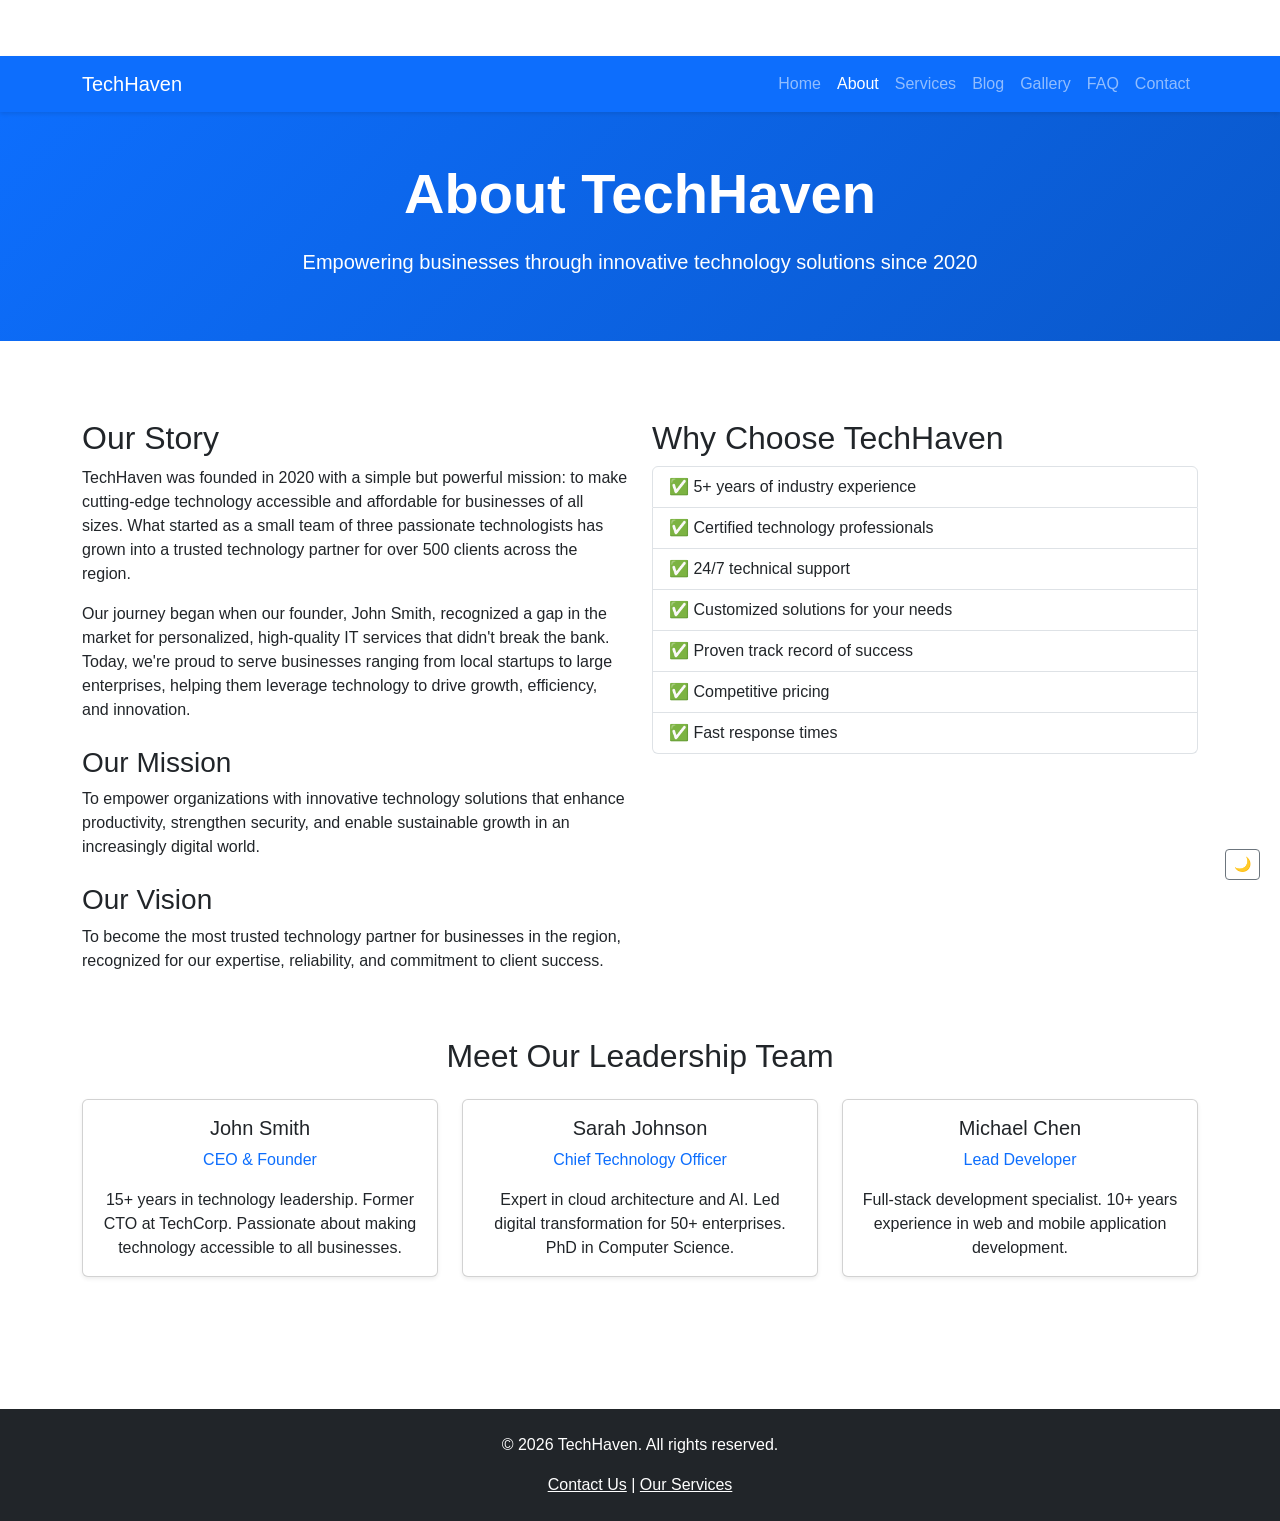
==== about.html @ 3501ffb4 "Add about.html page with company story, mission, and leadership team" ====
<!DOCTYPE html>
<html lang="en">
<head>
    <meta charset="UTF-8" />
    <meta name="viewport" content="width=device-width, initial-scale=1.0" />
    <title>TechHaven - About Us</title>
    <!-- Bootstrap 5 CSS -->
    <link href="https://cdn.jsdelivr.net/npm/bootstrap@5.3.0-alpha1/dist/css/bootstrap.min.css" rel="stylesheet" />
    <!-- Custom CSS -->
    <link rel="stylesheet" href="css/style.css" />
</head>
<body>
    <!-- Navigation -->
    <nav class="navbar navbar-expand-lg navbar-dark bg-primary">
        <div class="container">
            <a class="navbar-brand" href="index.html">TechHaven</a>
            <button class="navbar-toggler" type="button" data-bs-toggle="collapse" data-bs-target="#navbarNav">
                <span class="navbar-toggler-icon"></span>
            </button>
            <div class="collapse navbar-collapse" id="navbarNav">
                <ul class="navbar-nav ms-auto">
                    <li class="nav-item"><a class="nav-link" href="index.html">Home</a></li>
                    <li class="nav-item"><a class="nav-link active" href="about.html">About</a></li>
                    <li class="nav-item"><a class="nav-link" href="services.html">Services</a></li>
                    <li class="nav-item"><a class="nav-link" href="blog.html">Blog</a></li>
                    <li class="nav-item"><a class="nav-link" href="gallery.html">Gallery</a></li>
                    <li class="nav-item"><a class="nav-link" href="faq.html">FAQ</a></li>
                    <li class="nav-item"><a class="nav-link" href="contact.html">Contact</a></li>
                </ul>
            </div>
        </div>
    </nav>

    <!-- About Header -->
    <header class="hero bg-primary text-white text-center py-5">
        <div class="container">
            <h1 class="display-4">About TechHaven</h1>
            <p class="lead">Empowering businesses through innovative technology solutions since 2020</p>
        </div>
    </header>

    <!-- About Content -->
    <section class="py-5">
        <div class="container">
            <div class="row">
                <div class="col-lg-6">
                    <h2>Our Story</h2>
                    <p>TechHaven was founded in 2020 with a simple but powerful mission: to make cutting-edge technology accessible and affordable for businesses of all sizes. What started as a small team of three passionate technologists has grown into a trusted technology partner for over 500 clients across the region.</p>
                    <p>Our journey began when our founder, John Smith, recognized a gap in the market for personalized, high-quality IT services that didn't break the bank. Today, we're proud to serve businesses ranging from local startups to large enterprises, helping them leverage technology to drive growth, efficiency, and innovation.</p>
                    
                    <h3 class="mt-4">Our Mission</h3>
                    <p>To empower organizations with innovative technology solutions that enhance productivity, strengthen security, and enable sustainable growth in an increasingly digital world.</p>
                    
                    <h3 class="mt-4">Our Vision</h3>
                    <p>To become the most trusted technology partner for businesses in the region, recognized for our expertise, reliability, and commitment to client success.</p>
                </div>
                <div class="col-lg-6">
                    <h2>Why Choose TechHaven</h2>
                    <ul class="list-group">
                        <li class="list-group-item">✅ 5+ years of industry experience</li>
                        <li class="list-group-item">✅ Certified technology professionals</li>
                        <li class="list-group-item">✅ 24/7 technical support</li>
                        <li class="list-group-item">✅ Customized solutions for your needs</li>
                        <li class="list-group-item">✅ Proven track record of success</li>
                        <li class="list-group-item">✅ Competitive pricing</li>
                        <li class="list-group-item">✅ Fast response times</li>
                    </ul>
                </div>
            </div>

            <!-- Team Section -->
            <h2 class="text-center mt-5 mb-4">Meet Our Leadership Team</h2>
            <div class="row">
                <div class="col-md-4 text-center mb-4">
                    <div class="card shadow-sm">
                        <div class="card-body">
                            <h5 class="card-title">John Smith</h5>
                            <p class="card-text text-primary">CEO &amp; Founder</p>
                            <p class="card-text">15+ years in technology leadership. Former CTO at TechCorp. Passionate about making technology accessible to all businesses.</p>
                        </div>
                    </div>
                </div>
                <div class="col-md-4 text-center mb-4">
                    <div class="card shadow-sm">
                        <div class="card-body">
                            <h5 class="card-title">Sarah Johnson</h5>
                            <p class="card-text text-primary">Chief Technology Officer</p>
                            <p class="card-text">Expert in cloud architecture and AI. Led digital transformation for 50+ enterprises. PhD in Computer Science.</p>
                        </div>
                    </div>
                </div>
                <div class="col-md-4 text-center mb-4">
                    <div class="card shadow-sm">
                        <div class="card-body">
                            <h5 class="card-title">Michael Chen</h5>
                            <p class="card-text text-primary">Lead Developer</p>
                            <p class="card-text">Full-stack development specialist. 10+ years experience in web and mobile application development.</p>
                        </div>
                    </div>
                </div>
            </div>
        </div>
    </section>

    <!-- Footer -->
    <footer class="bg-dark text-white py-4">
        <div class="container text-center">
            <p>&copy; 2026 TechHaven. All rights reserved.</p>
            <a href="contact.html" class="text-white">Contact Us</a> | 
            <a href="services.html" class="text-white">Our Services</a>
        </div>
    </footer>

    <!-- Bootstrap 5 JavaScript -->
    <script src="https://cdn.jsdelivr.net/npm/bootstrap@5.3.0-alpha1/dist/js/bootstrap.bundle.min.js"></script>
    <script src="js/script.js"></script>
</body>
</html>
---- css/style.css ----
/* Color Scheme */
:root {
    --primary-color: #0d6efd;
    --secondary-color: #6c757d;
    --dark-color: #212529;
    --light-color: #f8f9fa;
}

/* Global Styles */
body {
    font-family: 'Segoe UI', Tahoma, Geneva, Verdana, sans-serif;
    padding-top: 56px; /* Space for fixed navbar */
}

/* Navigation */
.navbar {
    box-shadow: 0 2px 4px rgba(0,0,0,0.1);
}

/* Hero Section */
.hero {
    background: linear-gradient(135deg, var(--primary-color), #0a58ca);
    padding: 100px 0;
    margin-bottom: 30px;
}

.hero h1 {
    font-weight: 700;
    margin-bottom: 20px;
}

/* Responsive Adjustments */
@media (max-width: 768px) {
    .hero {
        padding: 60px 0;
    }
    
    .hero h1 {
        font-size: 2rem;
    }
}

/* Footer */
footer {
    margin-top: 60px;
}
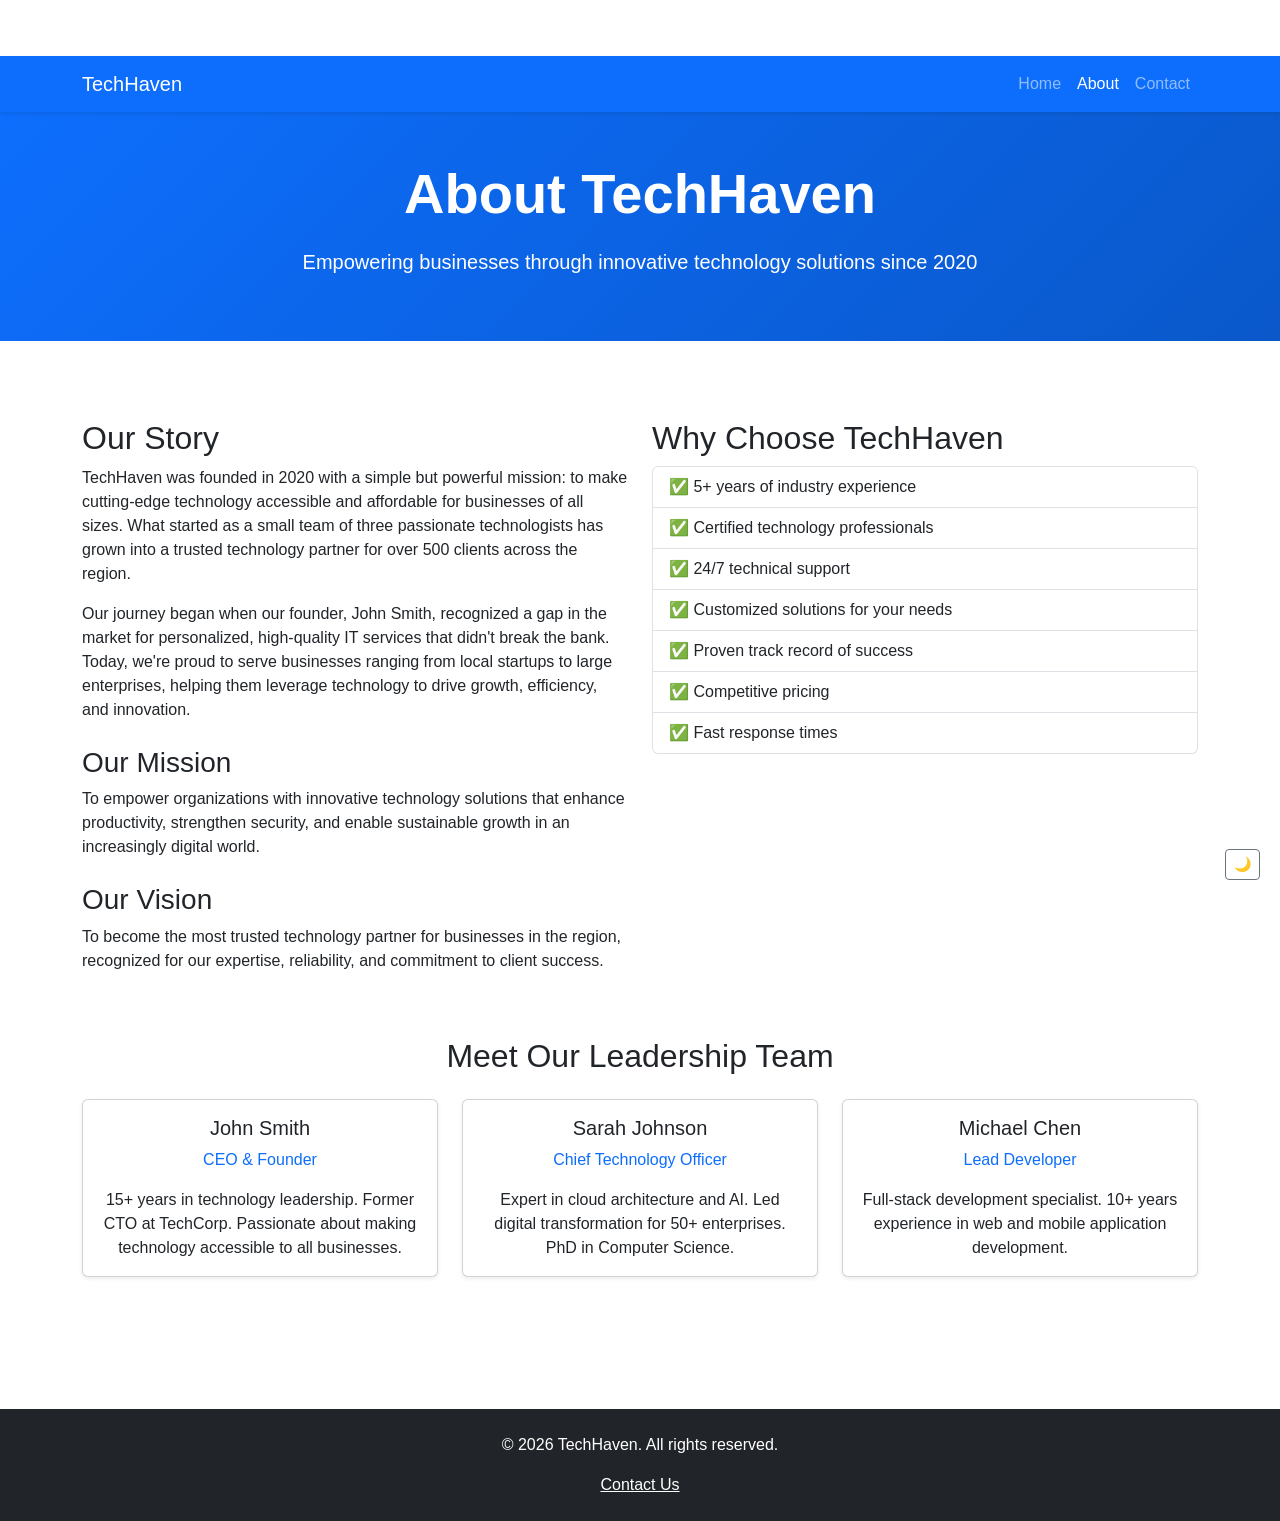
==== commit e2b4b156: "Simplify about page navigation and footer" ====
--- a/about.html
+++ b/about.html
@@ -21,10 +21,6 @@
                 <ul class="navbar-nav ms-auto">
                     <li class="nav-item"><a class="nav-link" href="index.html">Home</a></li>
                     <li class="nav-item"><a class="nav-link active" href="about.html">About</a></li>
-                    <li class="nav-item"><a class="nav-link" href="services.html">Services</a></li>
-                    <li class="nav-item"><a class="nav-link" href="blog.html">Blog</a></li>
-                    <li class="nav-item"><a class="nav-link" href="gallery.html">Gallery</a></li>
-                    <li class="nav-item"><a class="nav-link" href="faq.html">FAQ</a></li>
                     <li class="nav-item"><a class="nav-link" href="contact.html">Contact</a></li>
                 </ul>
             </div>
@@ -106,8 +102,7 @@
     <footer class="bg-dark text-white py-4">
         <div class="container text-center">
             <p>&copy; 2026 TechHaven. All rights reserved.</p>
-            <a href="contact.html" class="text-white">Contact Us</a> | 
-            <a href="services.html" class="text-white">Our Services</a>
+            <a href="contact.html" class="text-white">Contact Us</a> 
         </div>
     </footer>
 
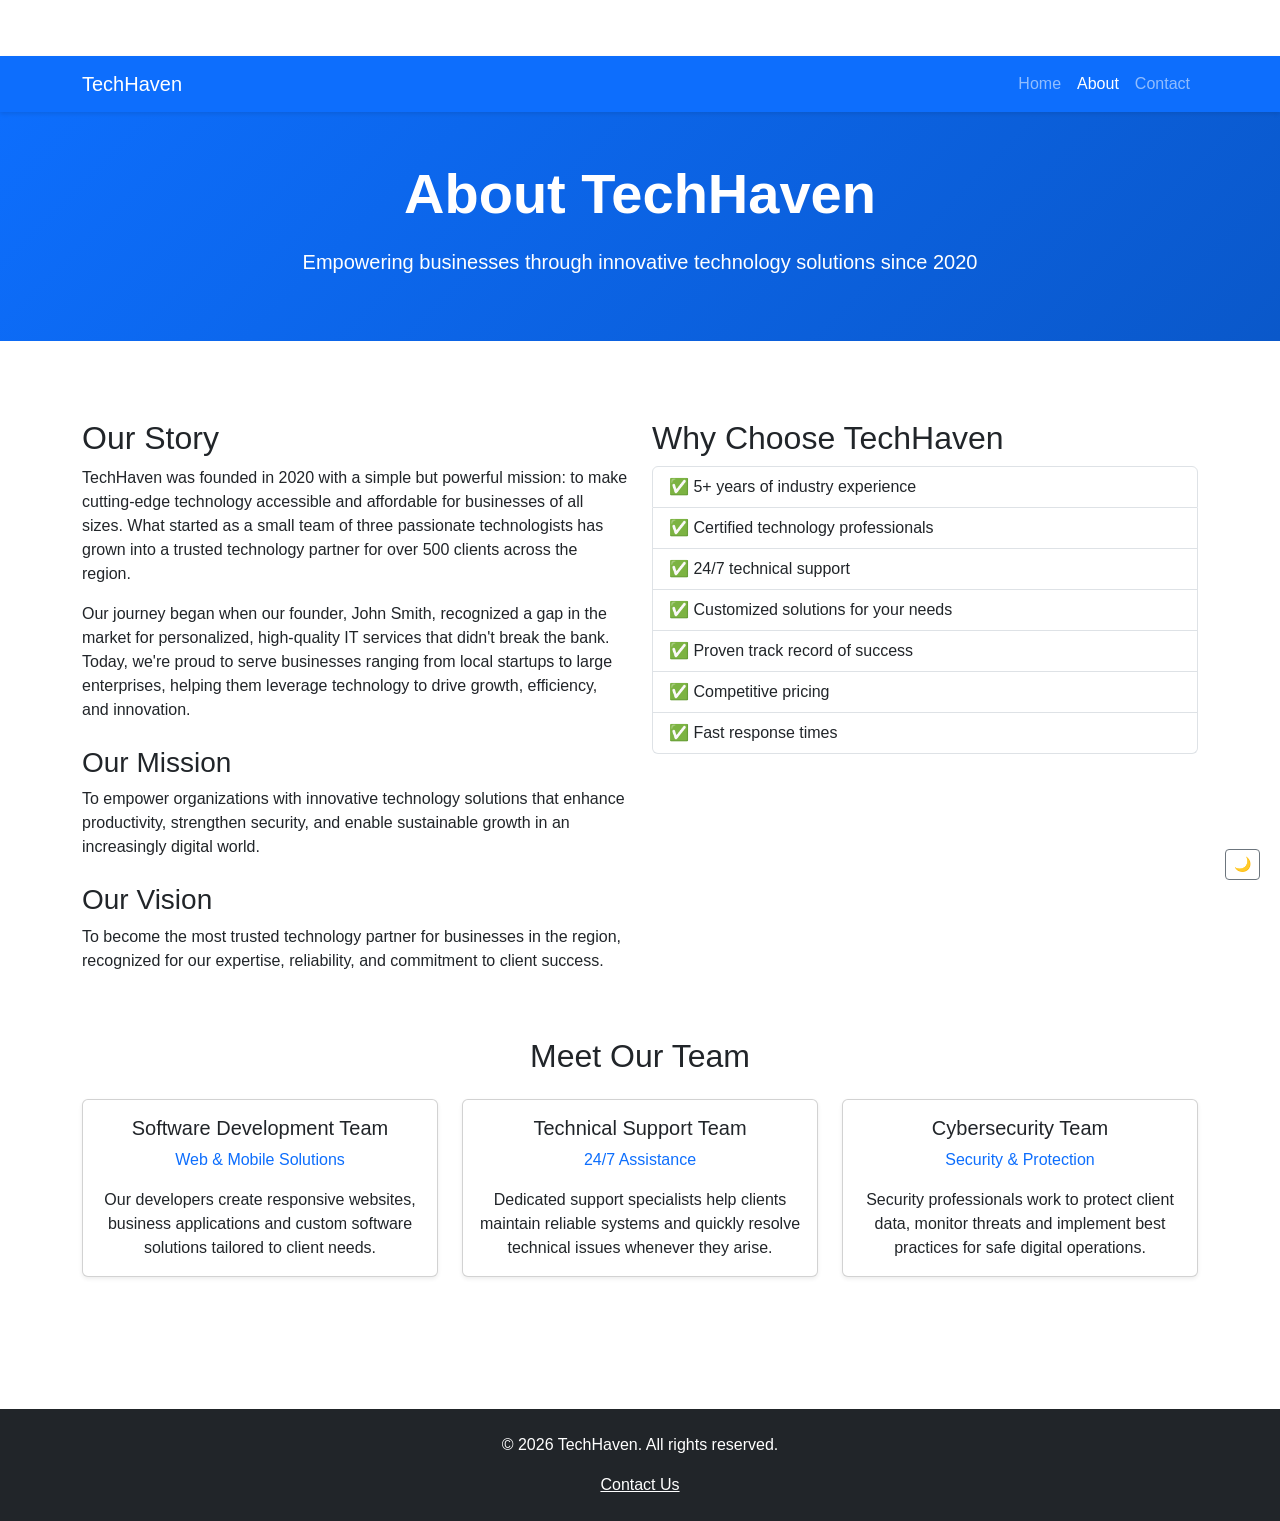
==== commit 3df1135d: "Improve About page content and team section" ====
--- a/about.html
+++ b/about.html
@@ -65,32 +65,32 @@
             </div>
 
             <!-- Team Section -->
-            <h2 class="text-center mt-5 mb-4">Meet Our Leadership Team</h2>
+            <h2 class="text-center mt-5 mb-4">Meet Our Team</h2>
             <div class="row">
                 <div class="col-md-4 text-center mb-4">
                     <div class="card shadow-sm">
                         <div class="card-body">
-                            <h5 class="card-title">John Smith</h5>
-                            <p class="card-text text-primary">CEO &amp; Founder</p>
-                            <p class="card-text">15+ years in technology leadership. Former CTO at TechCorp. Passionate about making technology accessible to all businesses.</p>
+                            <h5 class="card-title">Software Development Team</h5>
+                            <p class="card-text text-primary">Web & Mobile Solutions</p>
+                            <p class="card-text">Our developers create responsive websites, business applications and custom software solutions tailored to client needs.</p>
                         </div>
                     </div>
                 </div>
                 <div class="col-md-4 text-center mb-4">
                     <div class="card shadow-sm">
                         <div class="card-body">
-                            <h5 class="card-title">Sarah Johnson</h5>
-                            <p class="card-text text-primary">Chief Technology Officer</p>
-                            <p class="card-text">Expert in cloud architecture and AI. Led digital transformation for 50+ enterprises. PhD in Computer Science.</p>
+                            <h5 class="card-title">Technical Support Team</h5>
+                            <p class="card-text text-primary">24/7 Assistance</p>
+                            <p class="card-text">Dedicated support specialists help clients maintain reliable systems and quickly resolve technical issues whenever they arise.</p>
                         </div>
                     </div>
                 </div>
                 <div class="col-md-4 text-center mb-4">
                     <div class="card shadow-sm">
                         <div class="card-body">
-                            <h5 class="card-title">Michael Chen</h5>
-                            <p class="card-text text-primary">Lead Developer</p>
-                            <p class="card-text">Full-stack development specialist. 10+ years experience in web and mobile application development.</p>
+                            <h5 class="card-title">Cybersecurity Team</h5>
+                            <p class="card-text text-primary">Security & Protection</p>
+                            <p class="card-text"> Security professionals work to protect client data, monitor threats and implement best practices for safe digital operations.</p>
                         </div>
                     </div>
                 </div>
--- a/css/style.css
+++ b/css/style.css
@@ -43,4 +43,13 @@
 /* Footer */
 footer {
     margin-top: 60px;
+}
+
+/* Team Cards */
+.card {
+    transition: transform 0.3s ease;
+}
+
+.card:hover {
+    transform: translateY(-5px);
 }
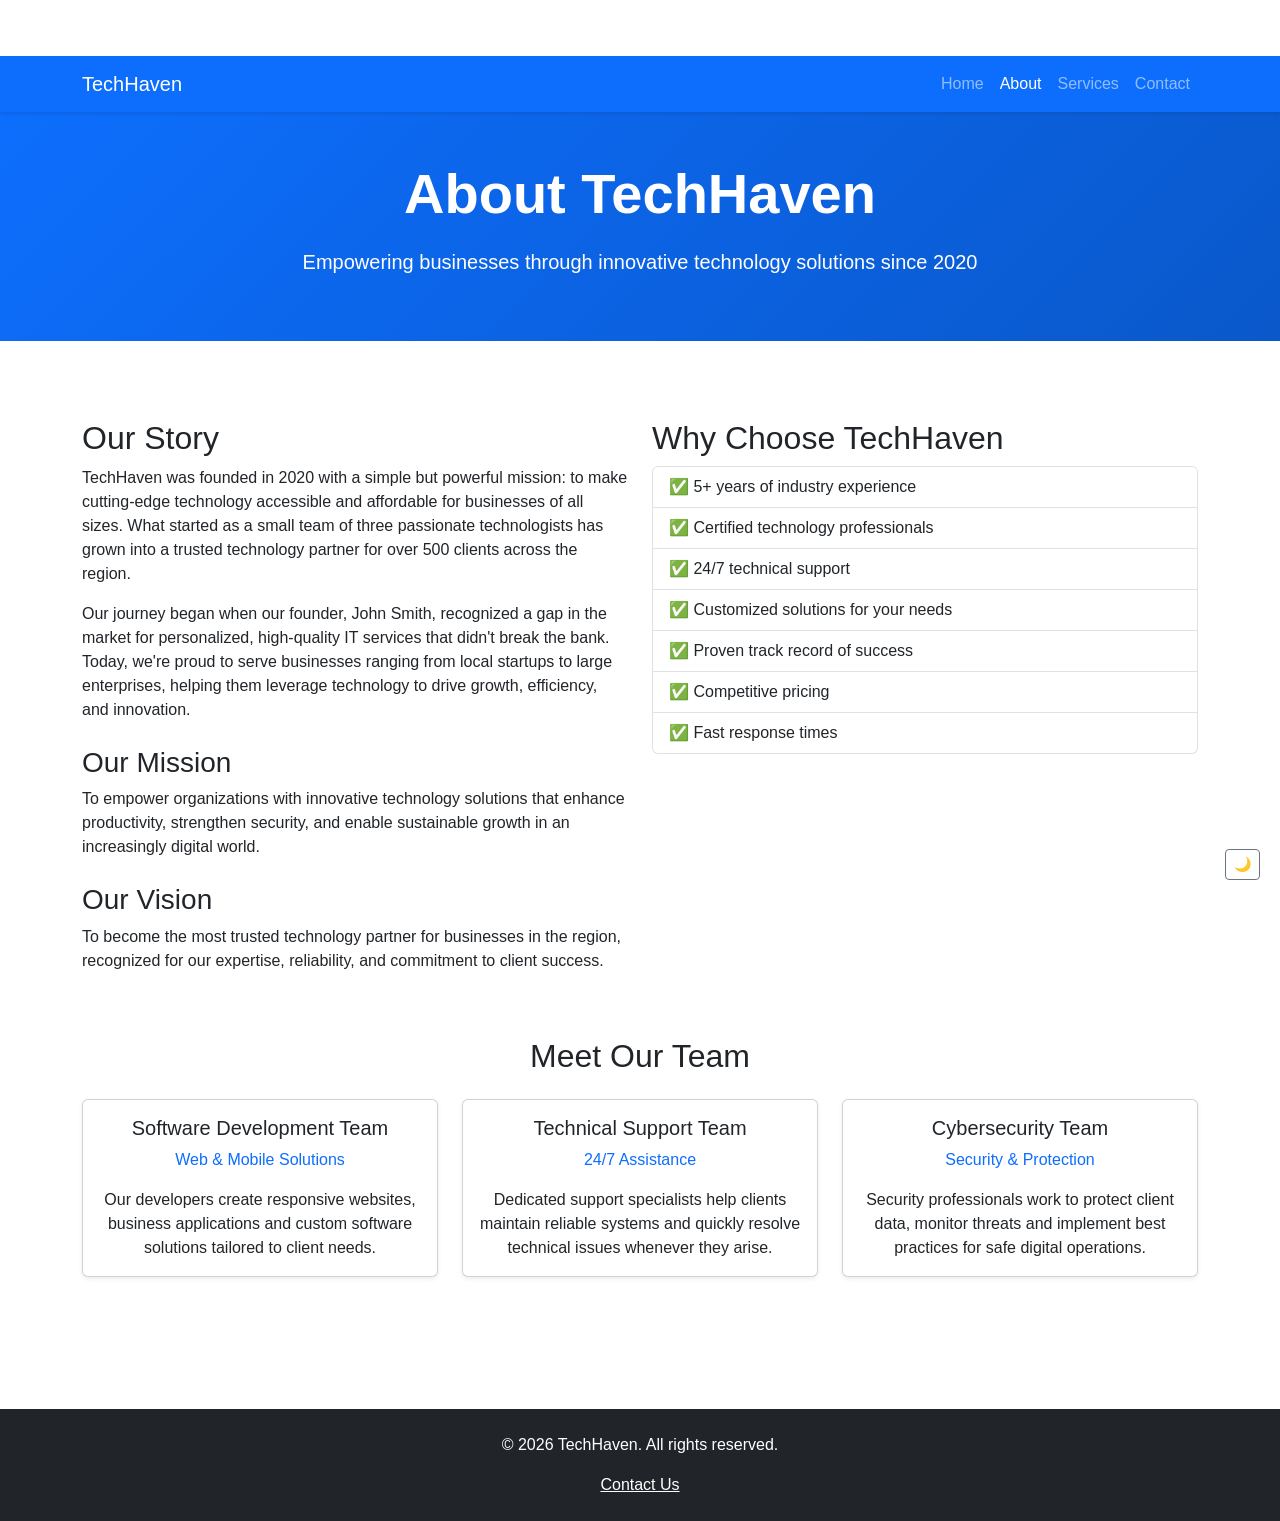
==== commit bc1eda63: "Add services page to navigation" ====
--- a/about.html
+++ b/about.html
@@ -21,6 +21,7 @@
                 <ul class="navbar-nav ms-auto">
                     <li class="nav-item"><a class="nav-link" href="index.html">Home</a></li>
                     <li class="nav-item"><a class="nav-link active" href="about.html">About</a></li>
+                    <li class="nav-item"><a class="nav-link" href="services.html">Services</a></li>
                     <li class="nav-item"><a class="nav-link" href="contact.html">Contact</a></li>
                 </ul>
             </div>
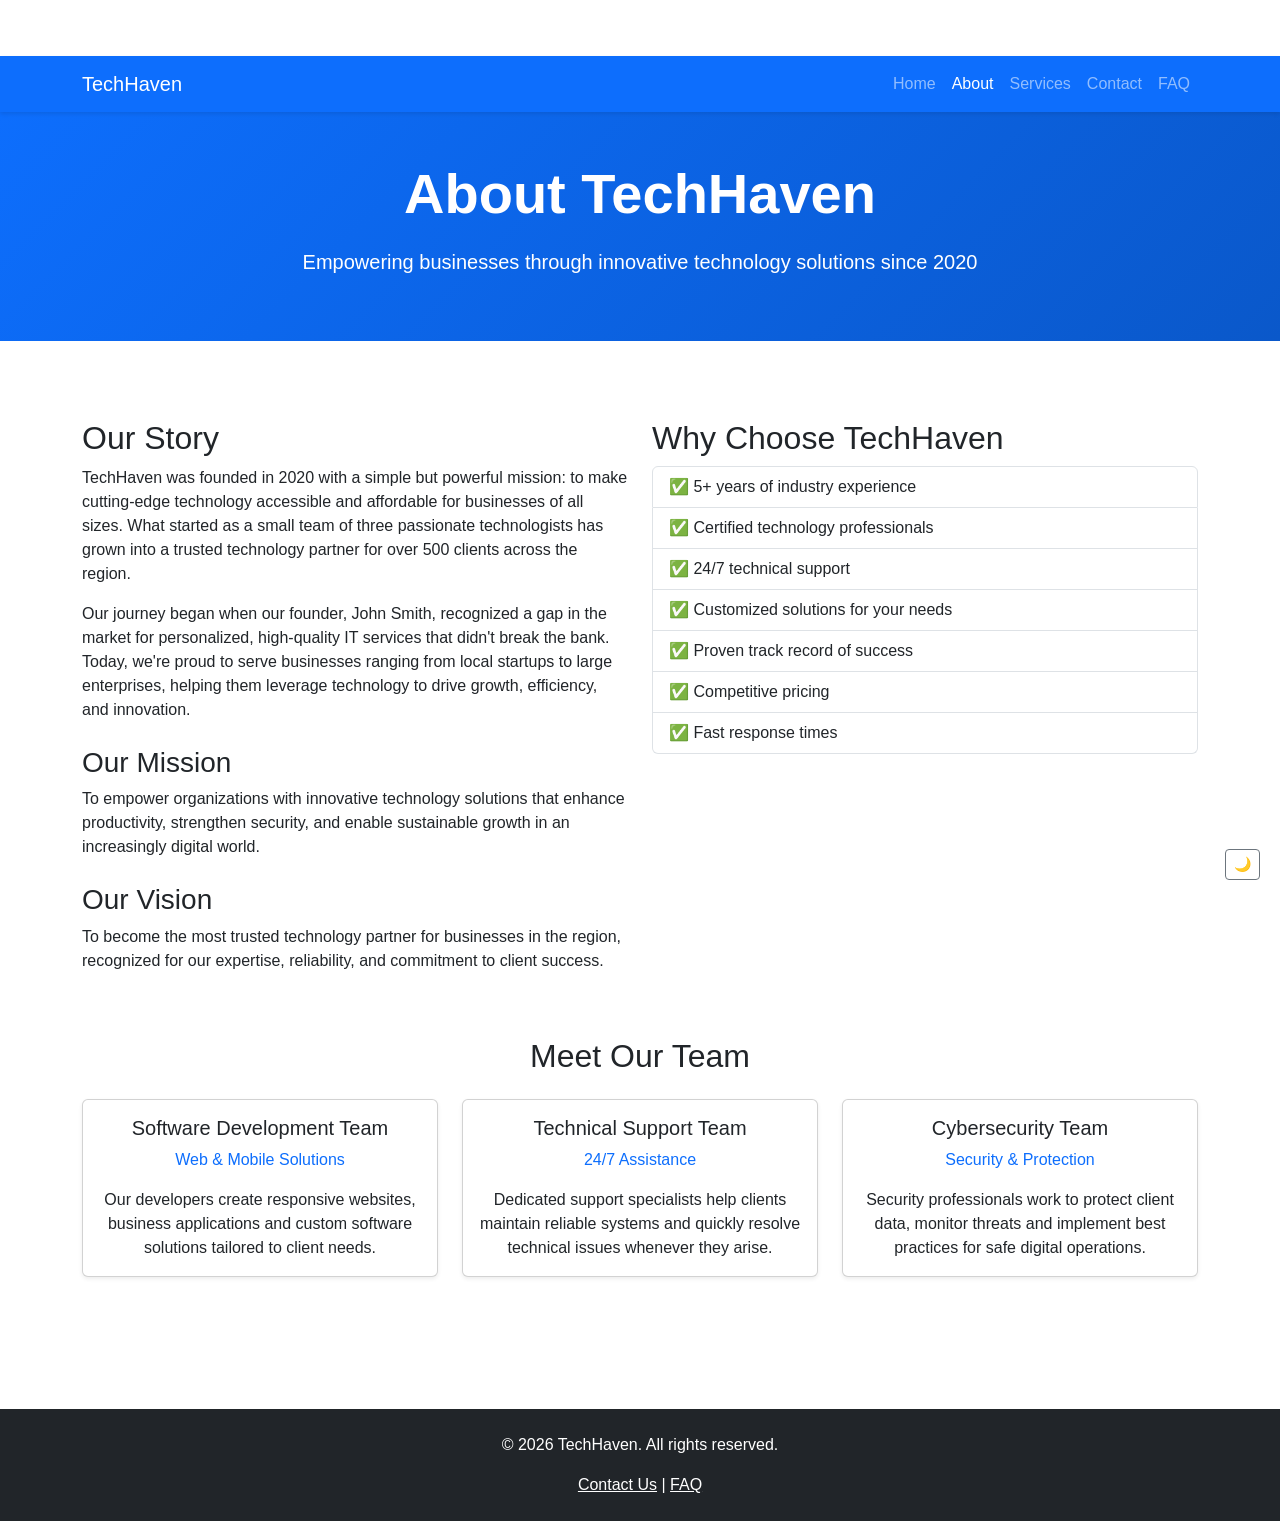
==== commit 681749c1: "Add FAQ page to website navigation" ====
--- a/about.html
+++ b/about.html
@@ -23,6 +23,7 @@
                     <li class="nav-item"><a class="nav-link active" href="about.html">About</a></li>
                     <li class="nav-item"><a class="nav-link" href="services.html">Services</a></li>
                     <li class="nav-item"><a class="nav-link" href="contact.html">Contact</a></li>
+                    <li class="nav-item"><a class="nav-link" href="faq.html">FAQ</a></li>
                 </ul>
             </div>
         </div>
@@ -103,7 +104,8 @@
     <footer class="bg-dark text-white py-4">
         <div class="container text-center">
             <p>&copy; 2026 TechHaven. All rights reserved.</p>
-            <a href="contact.html" class="text-white">Contact Us</a> 
+            <a href="contact.html" class="text-white">Contact Us</a> |
+            <a href="faq.html" class="text-white">FAQ</a>
         </div>
     </footer>
 
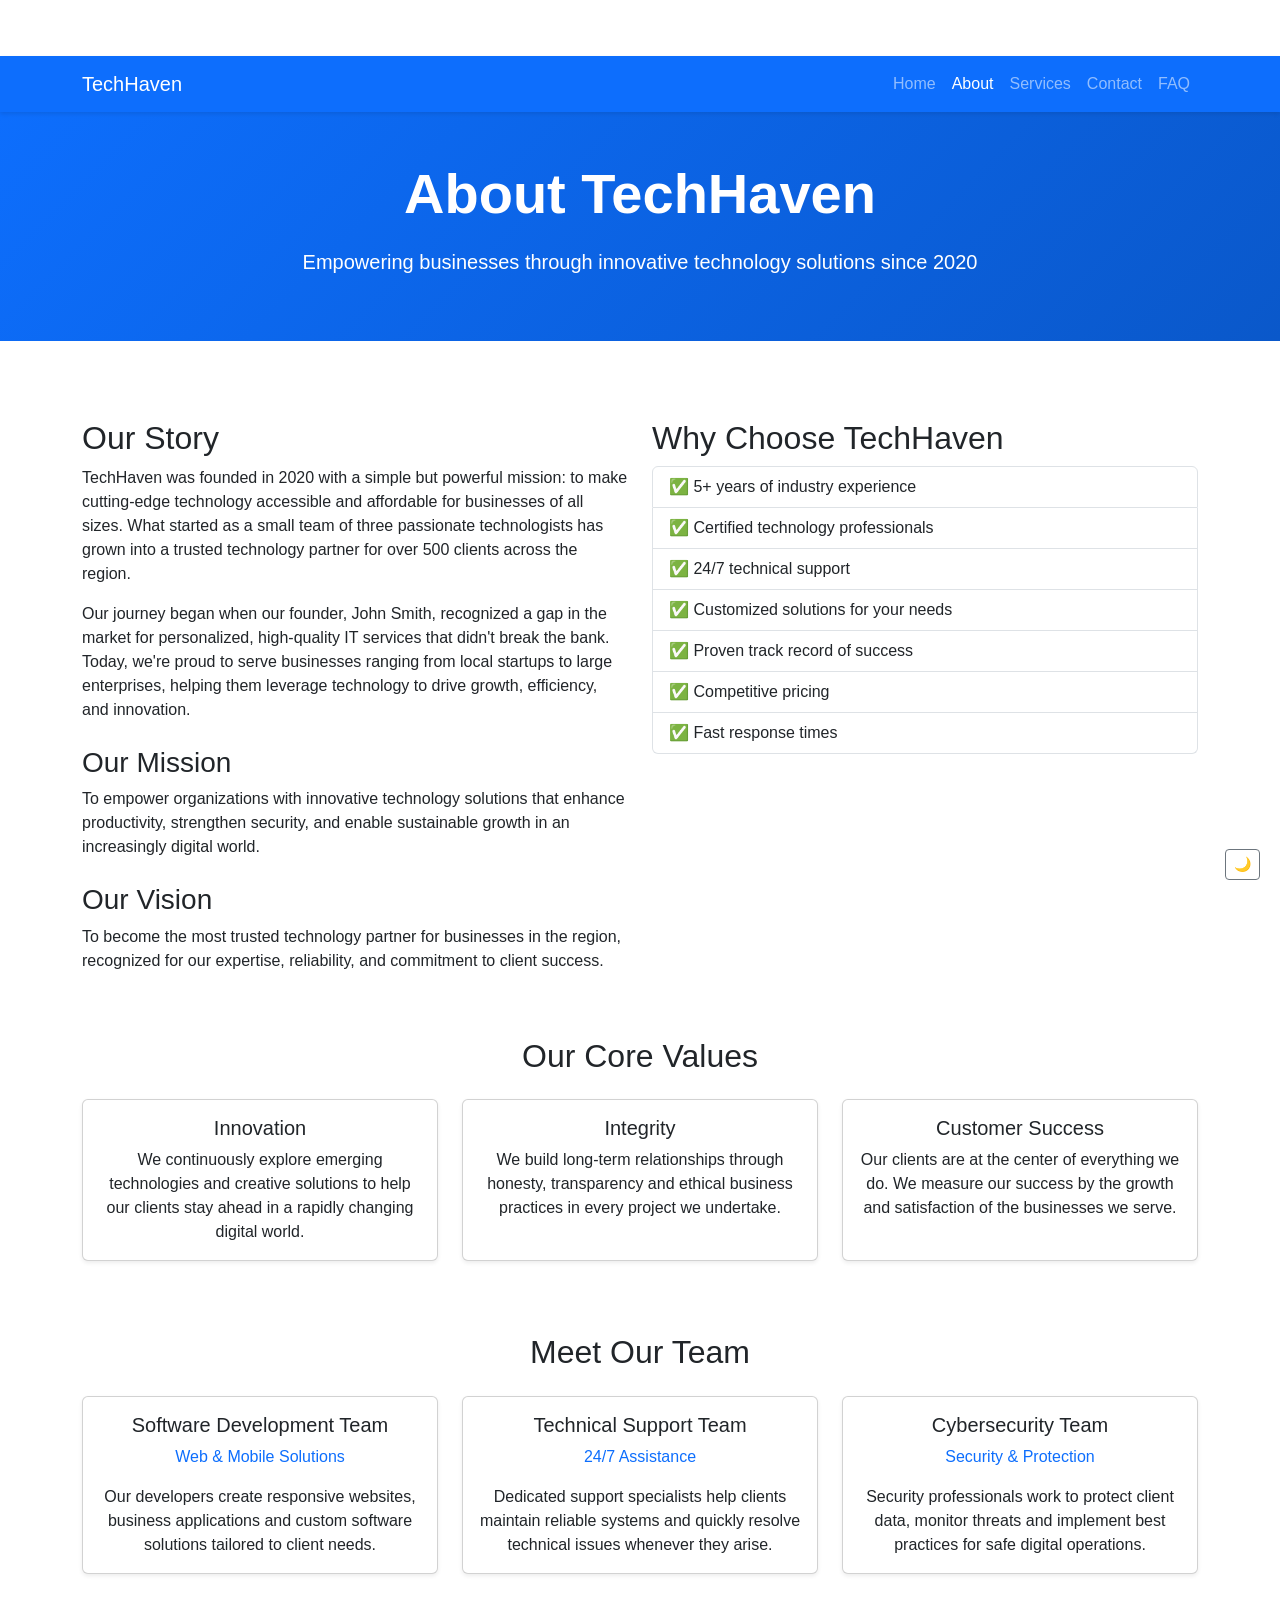
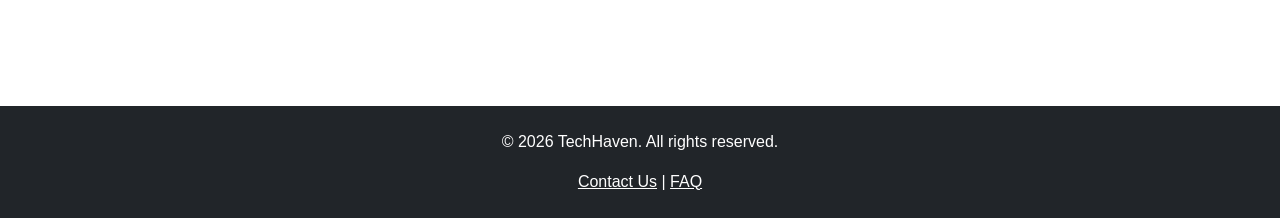
==== commit f8e34e08: "Add company values section to about page" ====
--- a/about.html
+++ b/about.html
@@ -1,5 +1,6 @@
 <!DOCTYPE html>
 <html lang="en">
+
 <head>
     <meta charset="UTF-8" />
     <meta name="viewport" content="width=device-width, initial-scale=1.0" />
@@ -9,6 +10,7 @@
     <!-- Custom CSS -->
     <link rel="stylesheet" href="css/style.css" />
 </head>
+
 <body>
     <!-- Navigation -->
     <nav class="navbar navbar-expand-lg navbar-dark bg-primary">
@@ -43,14 +45,22 @@
             <div class="row">
                 <div class="col-lg-6">
                     <h2>Our Story</h2>
-                    <p>TechHaven was founded in 2020 with a simple but powerful mission: to make cutting-edge technology accessible and affordable for businesses of all sizes. What started as a small team of three passionate technologists has grown into a trusted technology partner for over 500 clients across the region.</p>
-                    <p>Our journey began when our founder, John Smith, recognized a gap in the market for personalized, high-quality IT services that didn't break the bank. Today, we're proud to serve businesses ranging from local startups to large enterprises, helping them leverage technology to drive growth, efficiency, and innovation.</p>
-                    
+                    <p>TechHaven was founded in 2020 with a simple but powerful mission: to make cutting-edge technology
+                        accessible and affordable for businesses of all sizes. What started as a small team of three
+                        passionate technologists has grown into a trusted technology partner for over 500 clients across
+                        the region.</p>
+                    <p>Our journey began when our founder, John Smith, recognized a gap in the market for personalized,
+                        high-quality IT services that didn't break the bank. Today, we're proud to serve businesses
+                        ranging from local startups to large enterprises, helping them leverage technology to drive
+                        growth, efficiency, and innovation.</p>
+
                     <h3 class="mt-4">Our Mission</h3>
-                    <p>To empower organizations with innovative technology solutions that enhance productivity, strengthen security, and enable sustainable growth in an increasingly digital world.</p>
-                    
+                    <p>To empower organizations with innovative technology solutions that enhance productivity,
+                        strengthen security, and enable sustainable growth in an increasingly digital world.</p>
+
                     <h3 class="mt-4">Our Vision</h3>
-                    <p>To become the most trusted technology partner for businesses in the region, recognized for our expertise, reliability, and commitment to client success.</p>
+                    <p>To become the most trusted technology partner for businesses in the region, recognized for our
+                        expertise, reliability, and commitment to client success.</p>
                 </div>
                 <div class="col-lg-6">
                     <h2>Why Choose TechHaven</h2>
@@ -66,6 +76,52 @@
                 </div>
             </div>
 
+            <!-- Core Values Section -->
+            <h2 class="text-center mt-5 mb-4">Our Core Values</h2>
+
+            <div class="row">
+
+                <div class="col-md-4 mb-4">
+                    <div class="card shadow-sm h-100">
+                        <div class="card-body text-center">
+                            <h5 class="card-title">Innovation</h5>
+                            <p class="card-text">
+                                We continuously explore emerging technologies and creative
+                                solutions to help our clients stay ahead in a rapidly
+                                changing digital world.
+                            </p>
+                        </div>
+                    </div>
+                </div>
+
+                <div class="col-md-4 mb-4">
+                    <div class="card shadow-sm h-100">
+                        <div class="card-body text-center">
+                            <h5 class="card-title">Integrity</h5>
+                            <p class="card-text">
+                                We build long-term relationships through honesty,
+                                transparency and ethical business practices in every
+                                project we undertake.
+                            </p>
+                        </div>
+                    </div>
+                </div>
+
+                <div class="col-md-4 mb-4">
+                    <div class="card shadow-sm h-100">
+                        <div class="card-body text-center">
+                            <h5 class="card-title">Customer Success</h5>
+                            <p class="card-text">
+                                Our clients are at the center of everything we do.
+                                We measure our success by the growth and satisfaction
+                                of the businesses we serve.
+                            </p>
+                        </div>
+                    </div>
+                </div>
+
+            </div>
+
             <!-- Team Section -->
             <h2 class="text-center mt-5 mb-4">Meet Our Team</h2>
             <div class="row">
@@ -74,7 +130,8 @@
                         <div class="card-body">
                             <h5 class="card-title">Software Development Team</h5>
                             <p class="card-text text-primary">Web & Mobile Solutions</p>
-                            <p class="card-text">Our developers create responsive websites, business applications and custom software solutions tailored to client needs.</p>
+                            <p class="card-text">Our developers create responsive websites, business applications and
+                                custom software solutions tailored to client needs.</p>
                         </div>
                     </div>
                 </div>
@@ -83,7 +140,8 @@
                         <div class="card-body">
                             <h5 class="card-title">Technical Support Team</h5>
                             <p class="card-text text-primary">24/7 Assistance</p>
-                            <p class="card-text">Dedicated support specialists help clients maintain reliable systems and quickly resolve technical issues whenever they arise.</p>
+                            <p class="card-text">Dedicated support specialists help clients maintain reliable systems
+                                and quickly resolve technical issues whenever they arise.</p>
                         </div>
                     </div>
                 </div>
@@ -92,7 +150,8 @@
                         <div class="card-body">
                             <h5 class="card-title">Cybersecurity Team</h5>
                             <p class="card-text text-primary">Security & Protection</p>
-                            <p class="card-text"> Security professionals work to protect client data, monitor threats and implement best practices for safe digital operations.</p>
+                            <p class="card-text"> Security professionals work to protect client data, monitor threats
+                                and implement best practices for safe digital operations.</p>
                         </div>
                     </div>
                 </div>
@@ -113,4 +172,5 @@
     <script src="https://cdn.jsdelivr.net/npm/bootstrap@5.3.0-alpha1/dist/js/bootstrap.bundle.min.js"></script>
     <script src="js/script.js"></script>
 </body>
+
 </html>
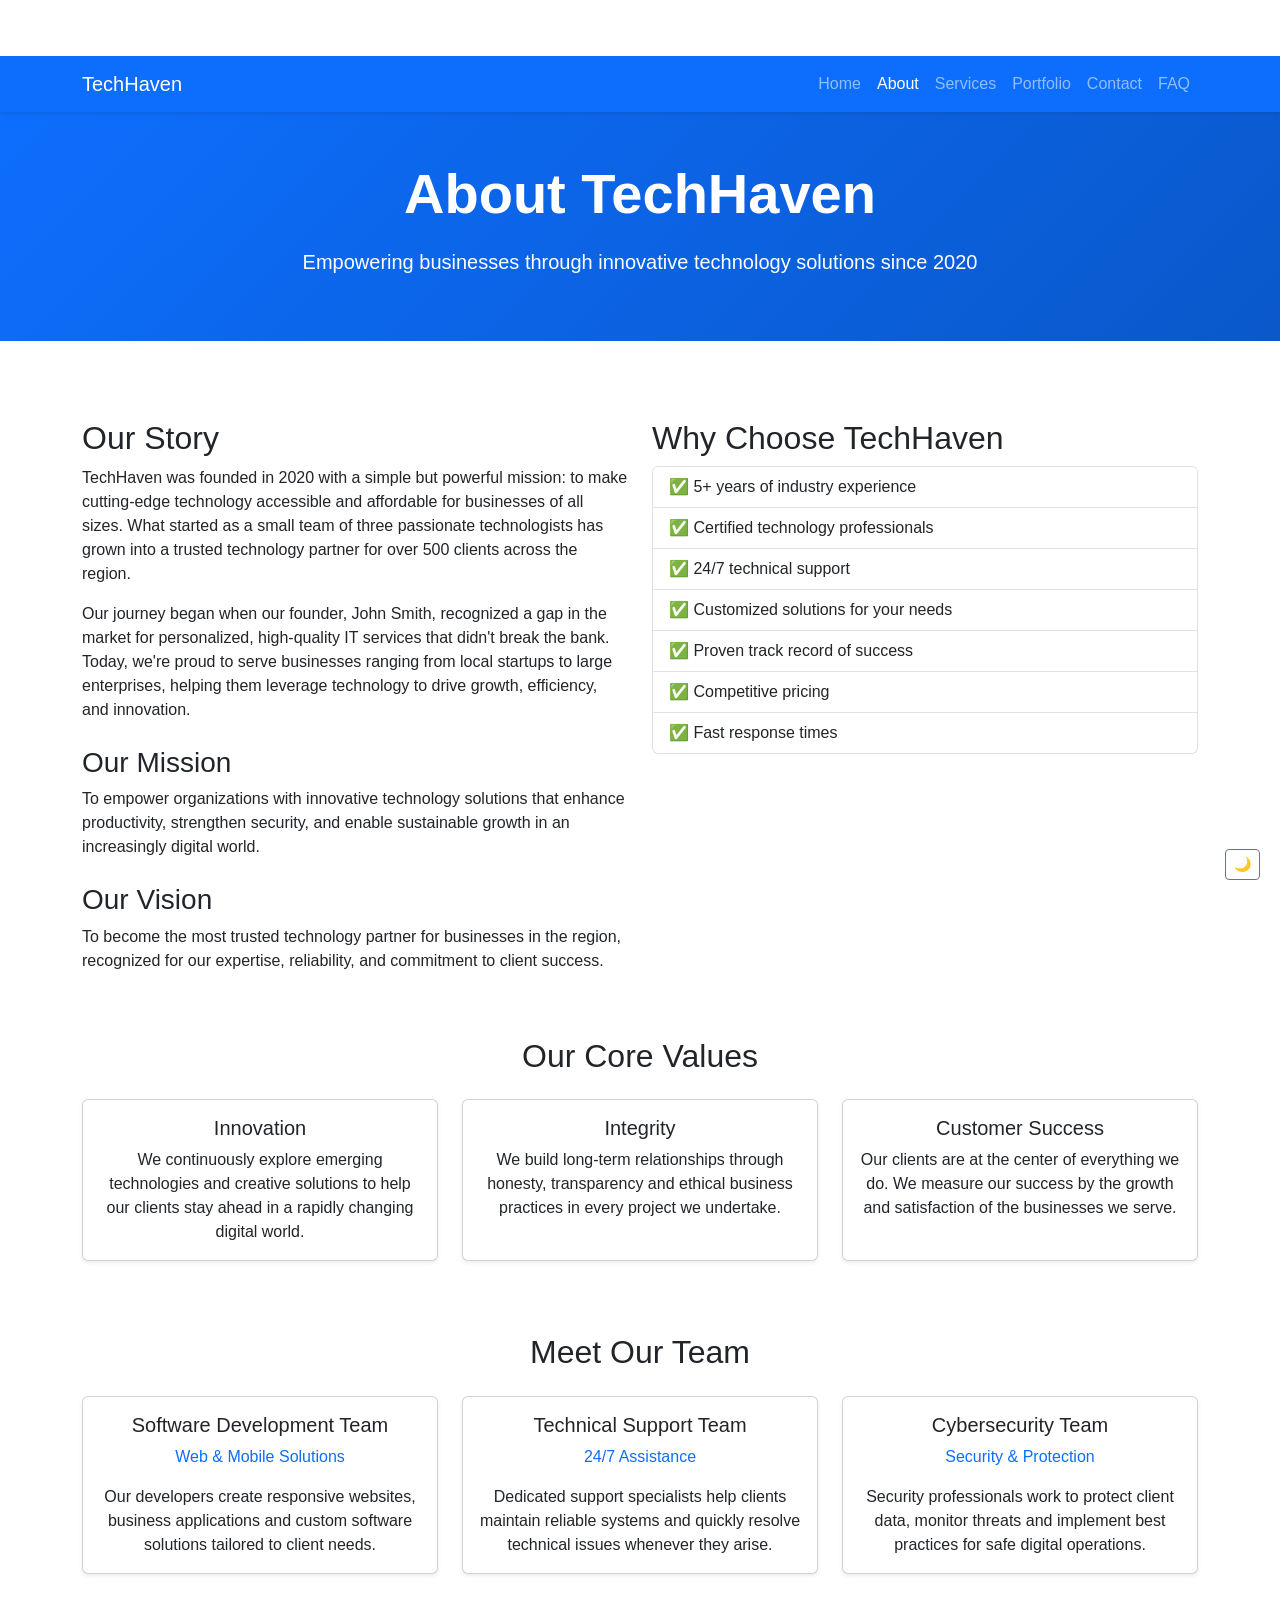
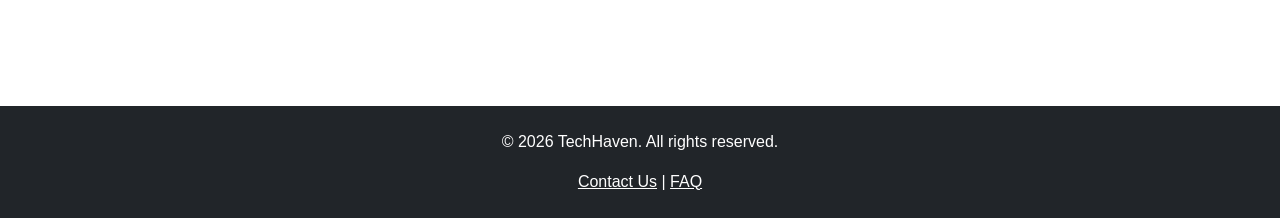
==== commit 10efe90e: "Add portfolio page link to site navigation" ====
--- a/about.html
+++ b/about.html
@@ -24,6 +24,7 @@
                     <li class="nav-item"><a class="nav-link" href="index.html">Home</a></li>
                     <li class="nav-item"><a class="nav-link active" href="about.html">About</a></li>
                     <li class="nav-item"><a class="nav-link" href="services.html">Services</a></li>
+                    <li class="nav-item"><a class="nav-link" href="portfolio.html">Portfolio</a></li>
                     <li class="nav-item"><a class="nav-link" href="contact.html">Contact</a></li>
                     <li class="nav-item"><a class="nav-link" href="faq.html">FAQ</a></li>
                 </ul>
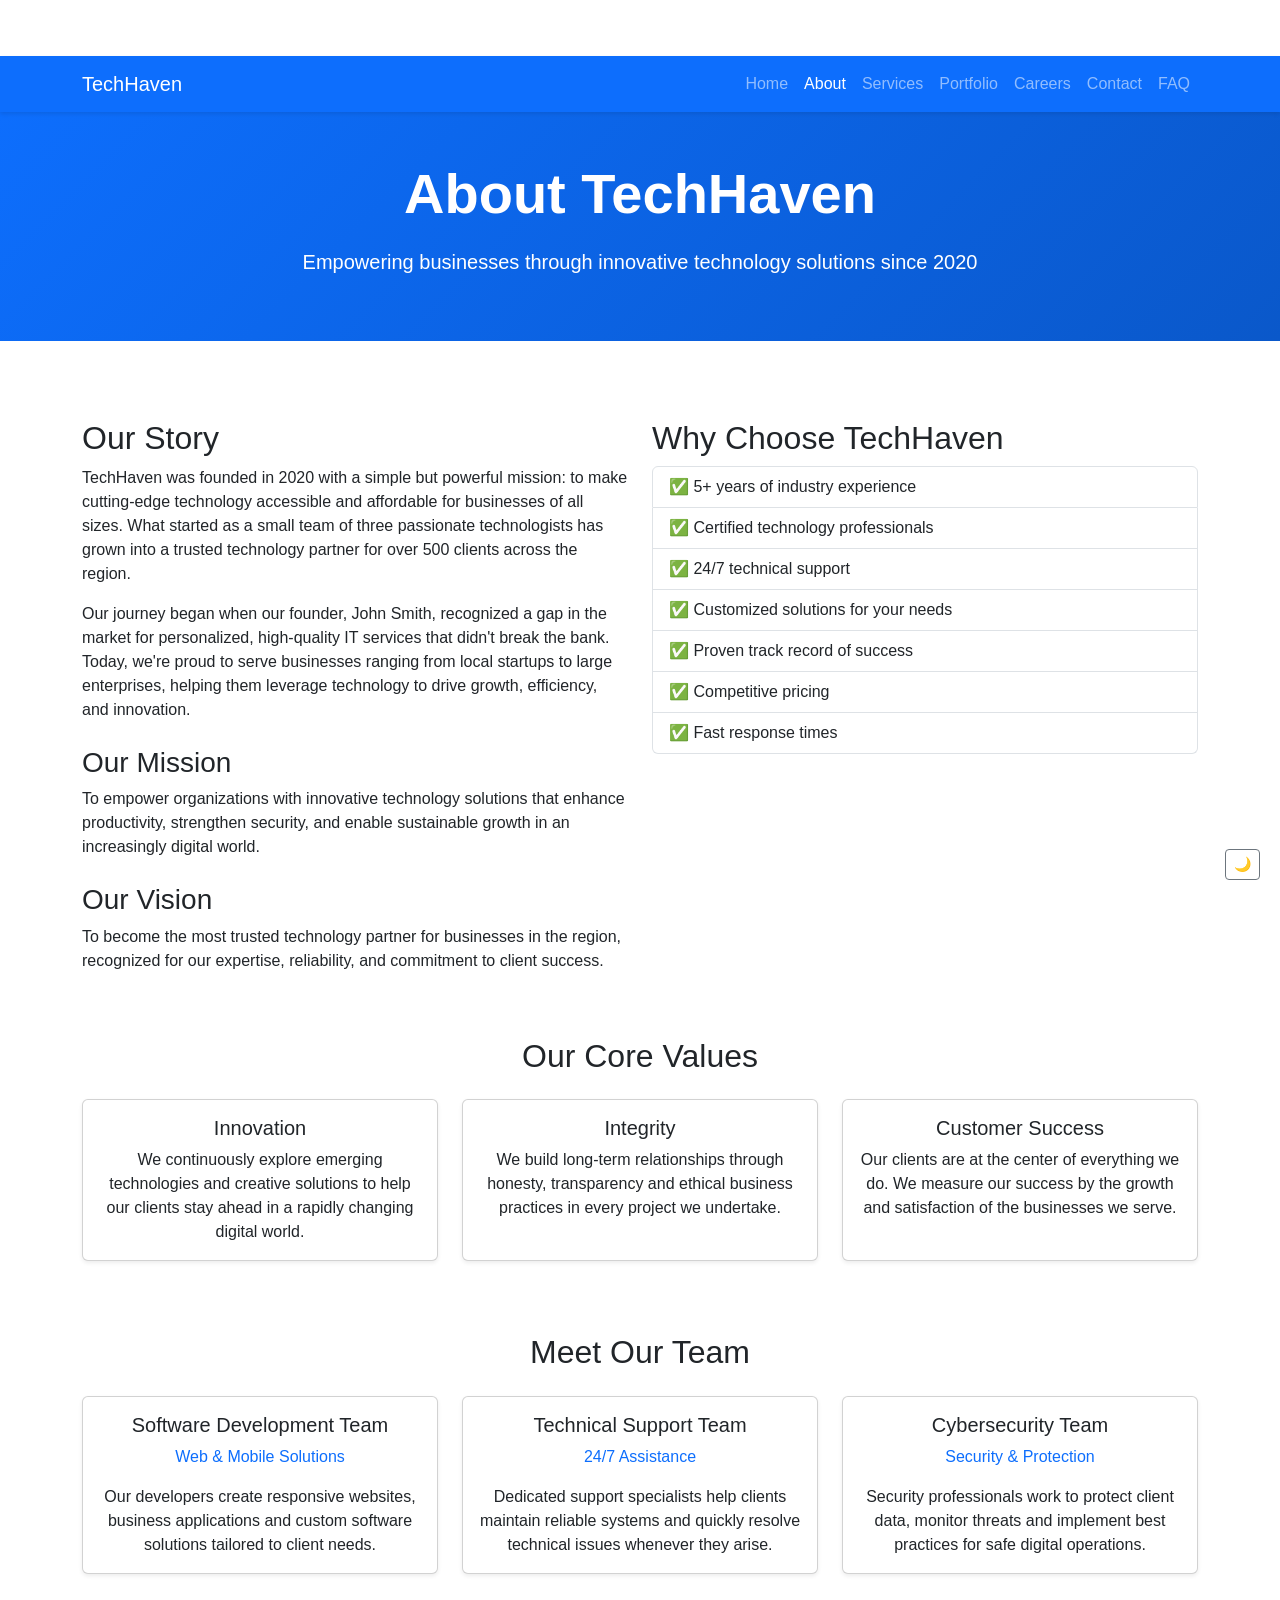
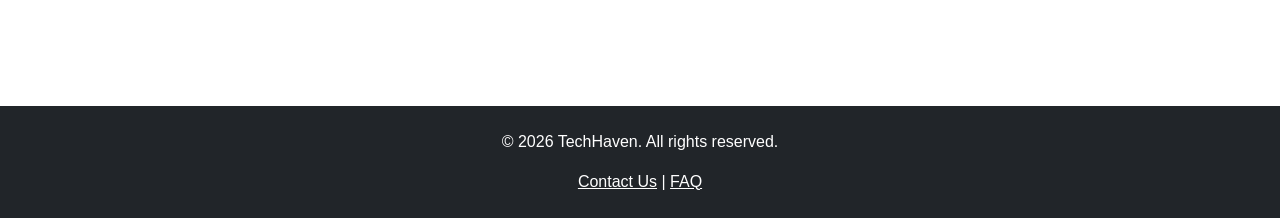
==== commit 6cac749e: "Add careers page link to site navigation" ====
--- a/about.html
+++ b/about.html
@@ -25,6 +25,7 @@
                     <li class="nav-item"><a class="nav-link active" href="about.html">About</a></li>
                     <li class="nav-item"><a class="nav-link" href="services.html">Services</a></li>
                     <li class="nav-item"><a class="nav-link" href="portfolio.html">Portfolio</a></li>
+                    <li class="nav-item"><a class="nav-link" href="careers.html">Careers</a></li>
                     <li class="nav-item"><a class="nav-link" href="contact.html">Contact</a></li>
                     <li class="nav-item"><a class="nav-link" href="faq.html">FAQ</a></li>
                 </ul>
